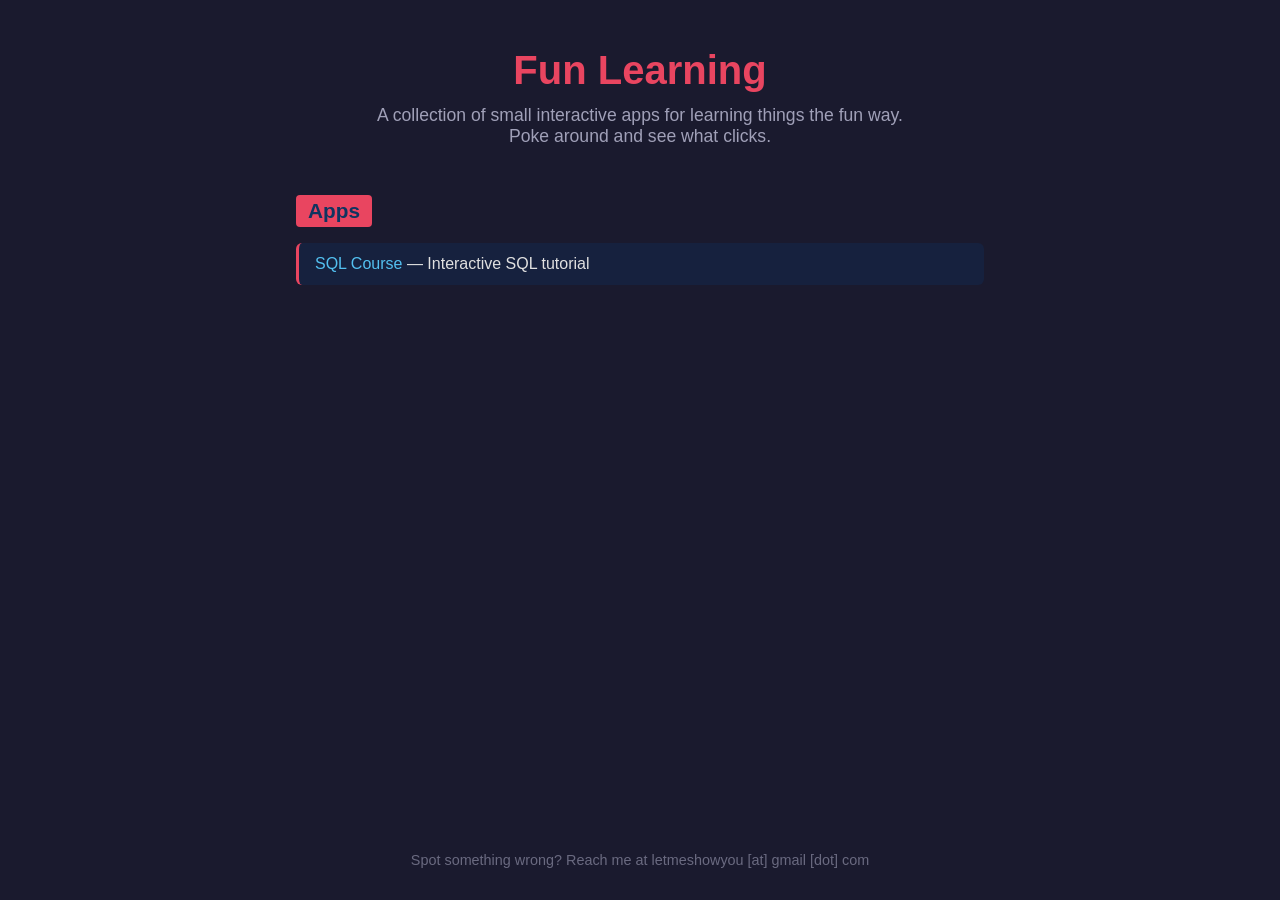
==== index.html @ 8d1e6fea "Add landing page and SQL course Co-Authored-By: Claude Opus 4.6 <noreply@anthropic.com>" ====
<!DOCTYPE html>
<html lang="en">
<head>
    <meta charset="UTF-8">
    <meta name="viewport" content="width=device-width, initial-scale=1.0">
    <title>Fun Learning</title>
    <style>
        * {
            margin: 0;
            padding: 0;
            box-sizing: border-box;
        }

        body {
            font-family: 'Segoe UI', Tahoma, Geneva, Verdana, sans-serif;
            background: #1a1a2e;
            color: #e0e0e0;
            min-height: 100vh;
            display: flex;
            flex-direction: column;
            align-items: center;
        }

        header {
            text-align: center;
            padding: 3rem 1rem 2rem;
        }

        header h1 {
            font-size: 2.5rem;
            color: #e94560;
        }

        header p {
            margin-top: 0.75rem;
            font-size: 1.1rem;
            color: #a0a0b8;
            max-width: 540px;
        }

        .apps {
            width: 100%;
            max-width: 720px;
            padding: 1rem;
            flex: 1;
        }

        .apps h2 {
            font-size: 1.3rem;
            color: #0f3460;
            background: #e94560;
            display: inline-block;
            padding: 0.25rem 0.75rem;
            border-radius: 4px;
            margin-bottom: 1rem;
        }

        .apps ul {
            list-style: none;
        }

        .apps li {
            background: #16213e;
            margin-bottom: 0.5rem;
            padding: 0.75rem 1rem;
            border-radius: 6px;
            border-left: 3px solid #e94560;
        }

        .apps a {
            color: #53c0f0;
            text-decoration: none;
        }

        .apps a:hover {
            text-decoration: underline;
        }

        footer {
            text-align: center;
            padding: 2rem 1rem;
            font-size: 0.9rem;
            color: #6a6a80;
        }
    </style>
</head>
<body>
    <header>
        <h1>Fun Learning</h1>
        <p>A collection of small interactive apps for learning things the fun way. Poke around and see what clicks.</p>
    </header>

    <section class="apps">
        <h2>Apps</h2>
        <ul>
            <li><a href="sql/">SQL Course</a> — Interactive SQL tutorial</li>
        </ul>
    </section>

    <footer>
        <p>Spot something wrong? Reach me at letmeshowyou [at] gmail [dot] com</p>
    </footer>
</body>
</html>
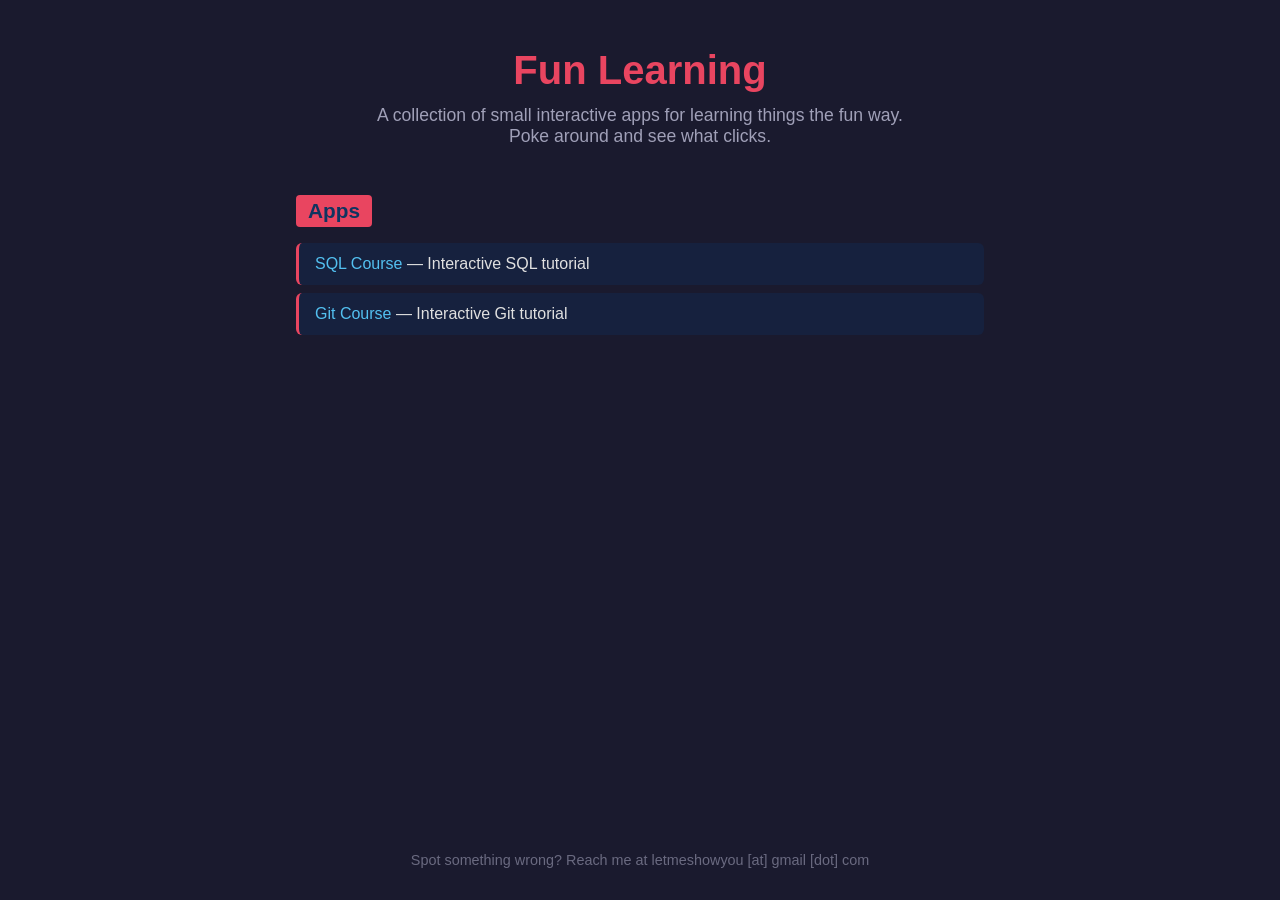
==== commit 49b5eb89: "Add interactive Git course with 20 lessons and simulated terminal Includes a browser-based Git simul" ====
--- a/index.html
+++ b/index.html
@@ -94,6 +94,7 @@
         <h2>Apps</h2>
         <ul>
             <li><a href="sql/">SQL Course</a> — Interactive SQL tutorial</li>
+            <li><a href="git/">Git Course</a> — Interactive Git tutorial</li>
         </ul>
     </section>
 
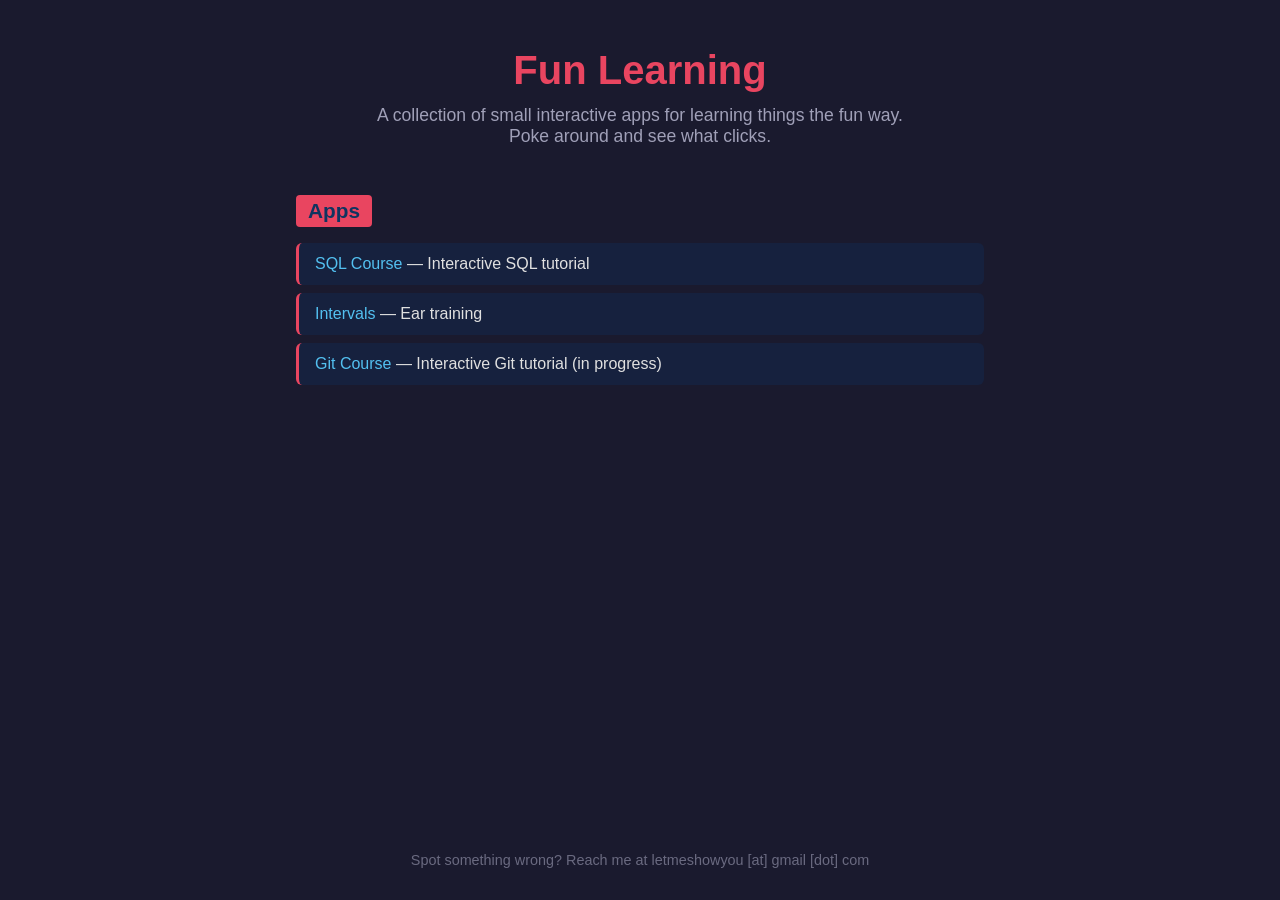
==== commit 7ec62574: "update edu to it's own repro" ====
--- a/index.html
+++ b/index.html
@@ -94,7 +94,8 @@
         <h2>Apps</h2>
         <ul>
             <li><a href="sql/">SQL Course</a> — Interactive SQL tutorial</li>
-            <li><a href="git/">Git Course</a> — Interactive Git tutorial</li>
+            <li><a href="tone/">Intervals</a> — Ear training</li>
+            <li><a href="">Git Course</a> — Interactive Git tutorial (in progress)</li>
         </ul>
     </section>
 
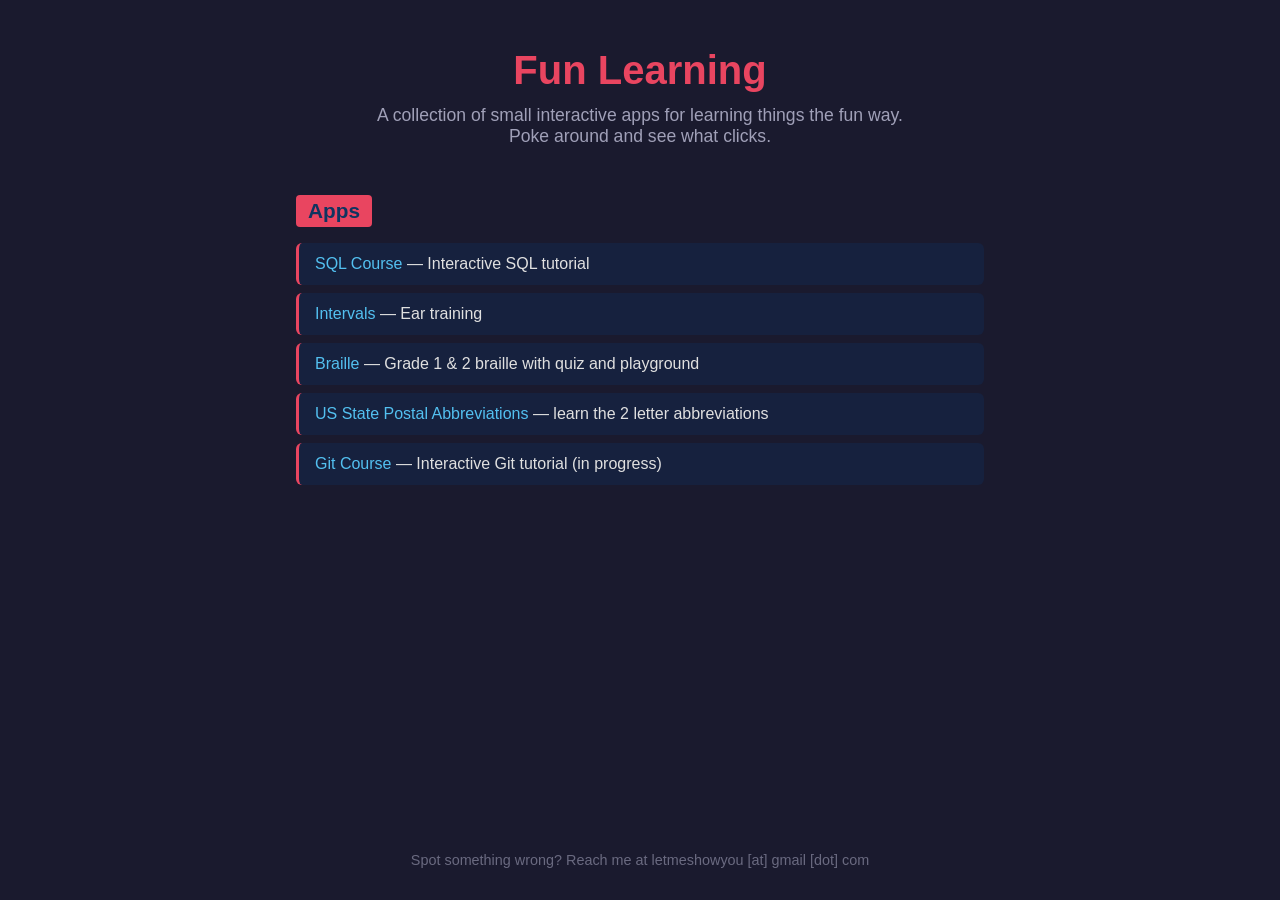
==== commit 27314be0: "added states and braille" ====
--- a/index.html
+++ b/index.html
@@ -93,8 +93,10 @@
     <section class="apps">
         <h2>Apps</h2>
         <ul>
-            <li><a href="sql/">SQL Course</a> — Interactive SQL tutorial</li>
-            <li><a href="tone/">Intervals</a> — Ear training</li>
+            <li><a href="sql/index.html">SQL Course</a> — Interactive SQL tutorial</li>
+            <li><a href="tone/index.html">Intervals</a> — Ear training</li>
+            <li><a href="braille/index.html">Braille</a> — Grade 1 &amp; 2 braille with quiz and playground</li>
+            <li><a href="states/index.html">US State Postal Abbreviations</a> — learn the 2 letter abbreviations</li>
             <li><a href="">Git Course</a> — Interactive Git tutorial (in progress)</li>
         </ul>
     </section>
